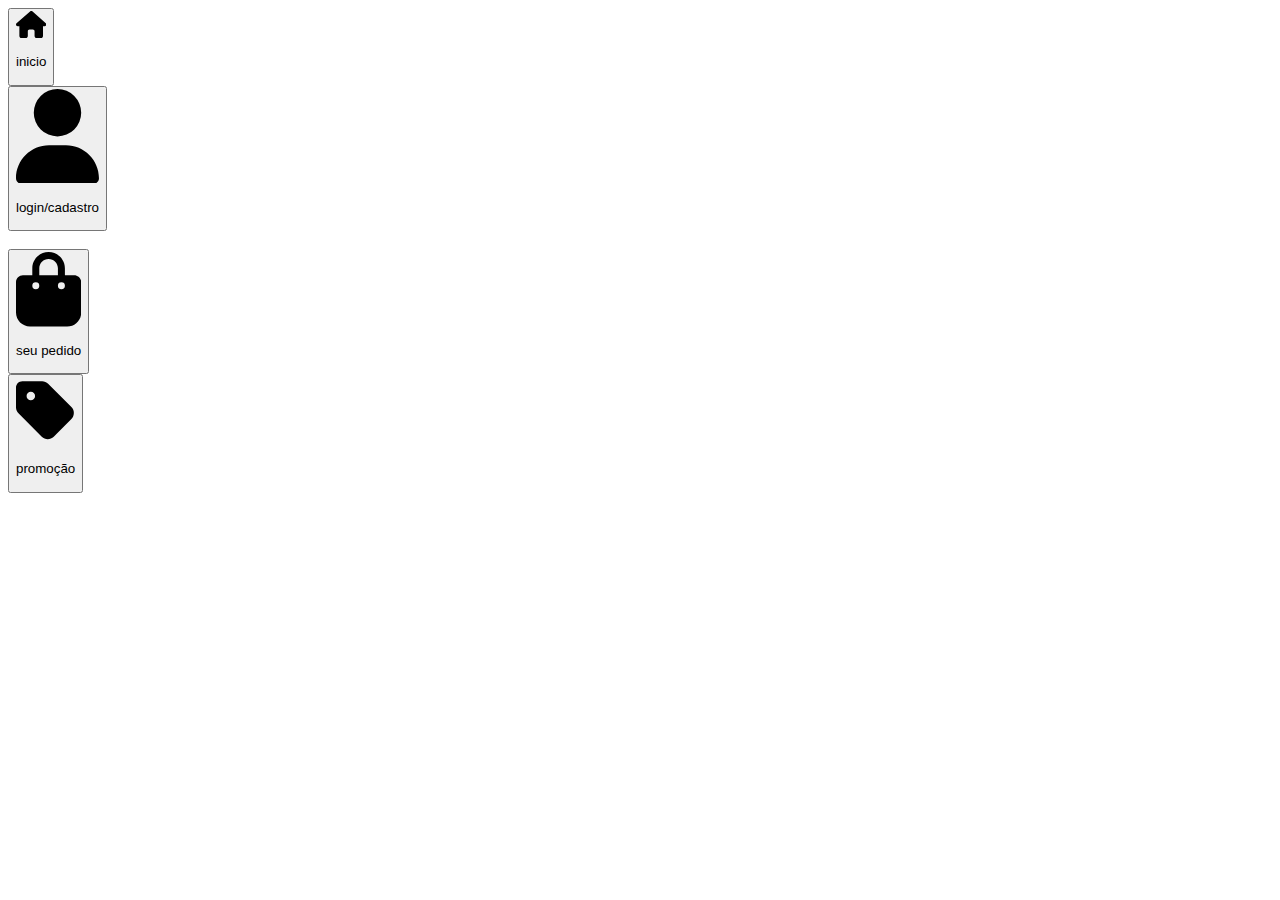
==== index.html @ 5ddf1821 "index.html" ====
<!DOCTYPE html>
<html lang="en">
<head>
    <meta charset="UTF-8">
    <meta name="viewport" content="width=device-width, initial-scale=1.0">
    <title>Sushiyama</title>
    <link rel="stylesheet" href="principal.css">
</head>
<body>
    <header>
    
     <div><button><svg xmlns="http://www.w3.org/2000/svg" viewBox="0 0 576 512"><!--!Font Awesome Free 6.6.0 by @fontawesome - https://fontawesome.com License - https://fontawesome.com/license/free Copyright 2024 Fonticons, Inc.--><path d="M575.8 255.5c0 18-15 32.1-32 32.1l-32 0 .7 160.2c0 2.7-.2 5.4-.5 8.1l0 16.2c0 22.1-17.9 40-40 40l-16 0c-1.1 0-2.2 0-3.3-.1c-1.4 .1-2.8 .1-4.2 .1L416 512l-24 0c-22.1 0-40-17.9-40-40l0-24 0-64c0-17.7-14.3-32-32-32l-64 0c-17.7 0-32 14.3-32 32l0 64 0 24c0 22.1-17.9 40-40 40l-24 0-31.9 0c-1.5 0-3-.1-4.5-.2c-1.2 .1-2.4 .2-3.6 .2l-16 0c-22.1 0-40-17.9-40-40l0-112c0-.9 0-1.9 .1-2.8l0-69.7-32 0c-18 0-32-14-32-32.1c0-9 3-17 10-24L266.4 8c7-7 15-8 22-8s15 2 21 7L564.8 231.5c8 7 12 15 11 24z"/></svg><p>inicio</p></button></div>

      <div><button><svg xmlns="http://www.w3.org/2000/svg" viewBox="0 0 448 512"><!--!Font Awesome Free 6.6.0 by @fontawesome - https://fontawesome.com License - https://fontawesome.com/license/free Copyright 2024 Fonticons, divInc.--><path d="M224 256A128 128 0 1 0 224 0a128 128 0 1 0 0 256zm-45.7 48C79.8 304 0 383.8 0 482.3C0 498.7 13.3 512 29.7 512l388.6 0c16.4 0 29.7-13.3 29.7-29.7C448 383.8 368.2 304 269.7 304l-91.4 0z"/></svg><p>login/cadastro</p></button></div>

       <div id="logo"><img src="imagens/sushiyama.png" alt=""></div>

      <div><button><svg xmlns="http://www.w3.org/2000/svg" viewBox="0 0 448 512"><!--!Font Awesome Free 6.6.0 by @fontawesome - https://fontawesome.com License - https://fontawesome.com/license/free Copyright 2024 Fonticons, Inc.--><path d="M160 112c0-35.3 28.7-64 64-64s64 28.7 64 64l0 48-128 0 0-48zm-48 48l-64 0c-26.5 0-48 21.5-48 48L0 416c0 53 43 96 96 96l256 0c53 0 96-43 96-96l0-208c0-26.5-21.5-48-48-48l-64 0 0-48C336 50.1 285.9 0 224 0S112 50.1 112 112l0 48zm24 48a24 24 0 1 1 0 48 24 24 0 1 1 0-48zm152 24a24 24 0 1 1 48 0 24 24 0 1 1 -48 0z"/></svg><p>seu pedido</p></button></div>

     <div><button><svg xmlns="http://www.w3.org/2000/svg" viewBox="0 0 448 512"><!--!Font Awesome Free 6.6.0 by @fontawesome - https://fontawesome.com License - https://fontawesome.com/license/free Copyright 2024 Fonticons, Inc.--><path d="M0 80L0 229.5c0 17 6.7 33.3 18.7 45.3l176 176c25 25 65.5 25 90.5 0L418.7 317.3c25-25 25-65.5 0-90.5l-176-176c-12-12-28.3-18.7-45.3-18.7L48 32C21.5 32 0 53.5 0 80zm112 32a32 32 0 1 1 0 64 32 32 0 1 1 0-64z"/></svg><p>promoção</p></button></div> 
    

    </header>
     <main><div id="referencial"><div><img src="imagens/pexels-rajesh-tp-749235-2098085.jpg" alt=""></div></div></main>
    
</body>
</html>
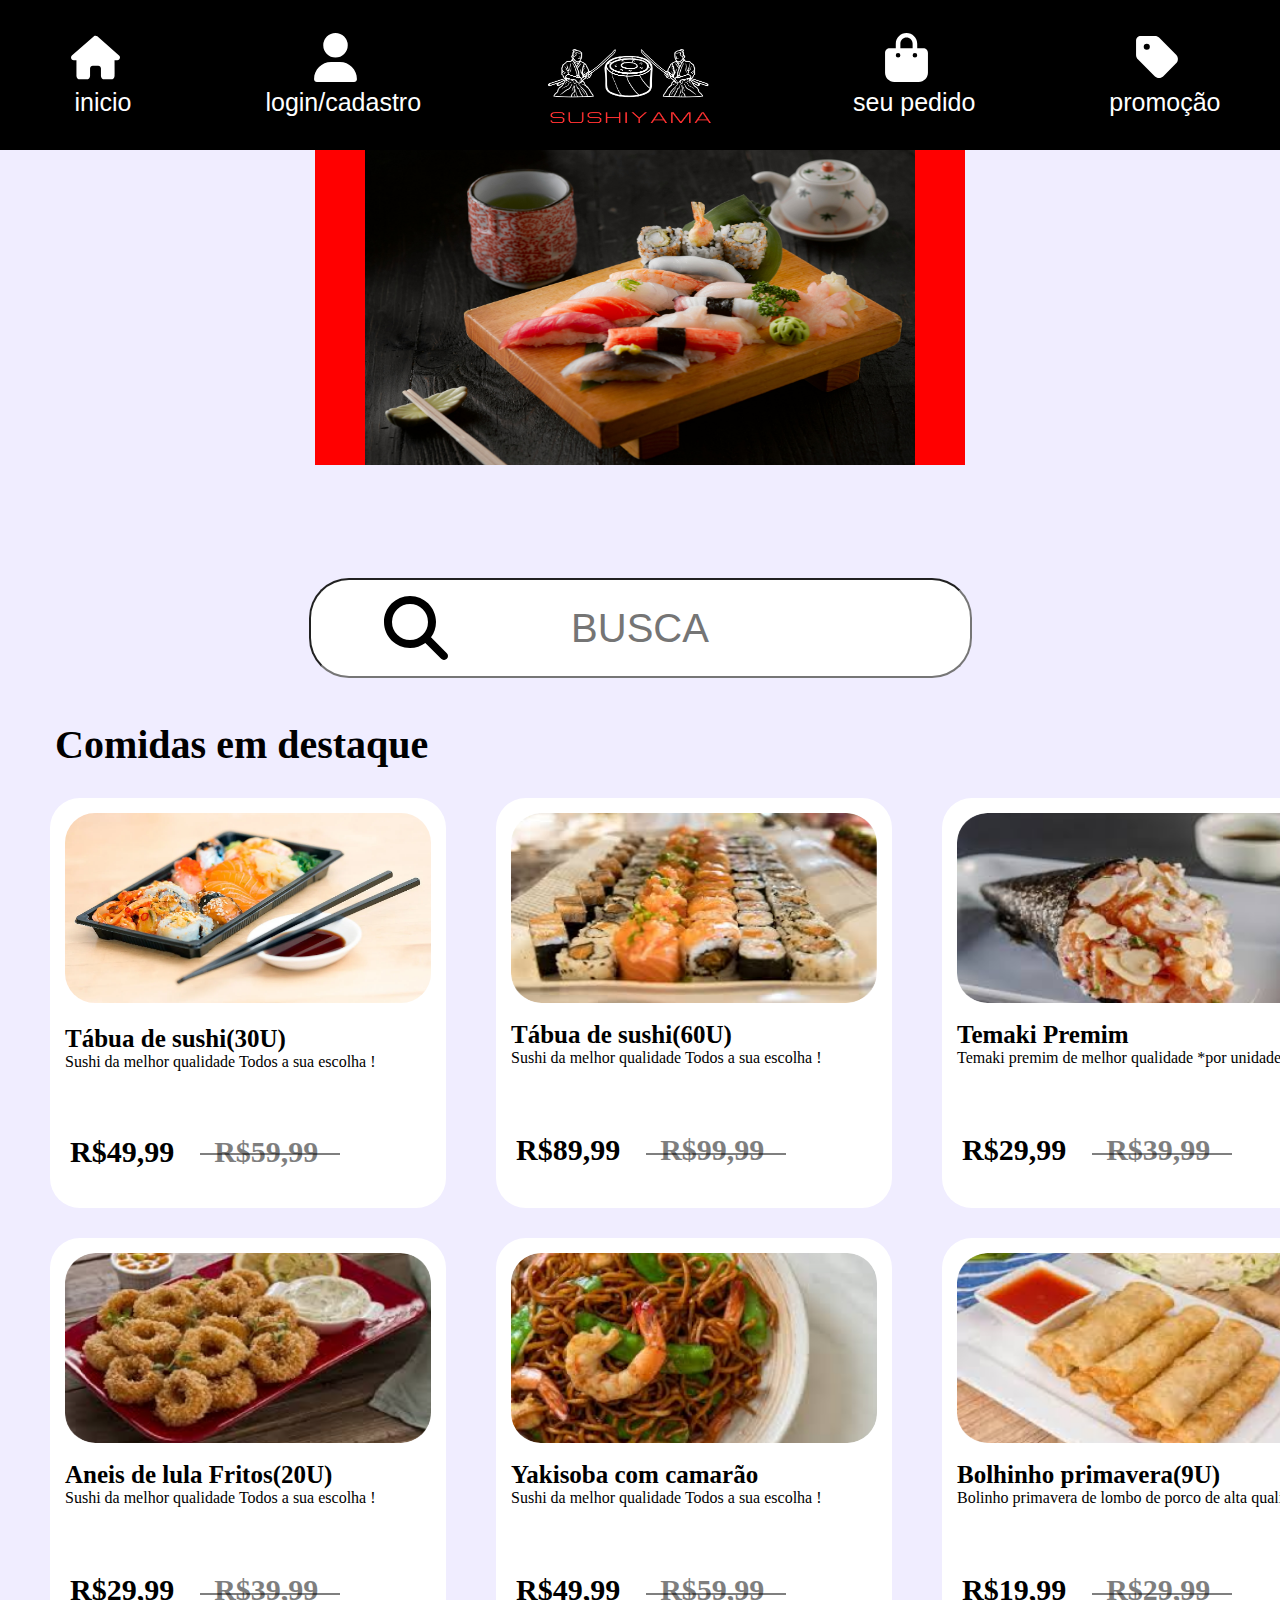
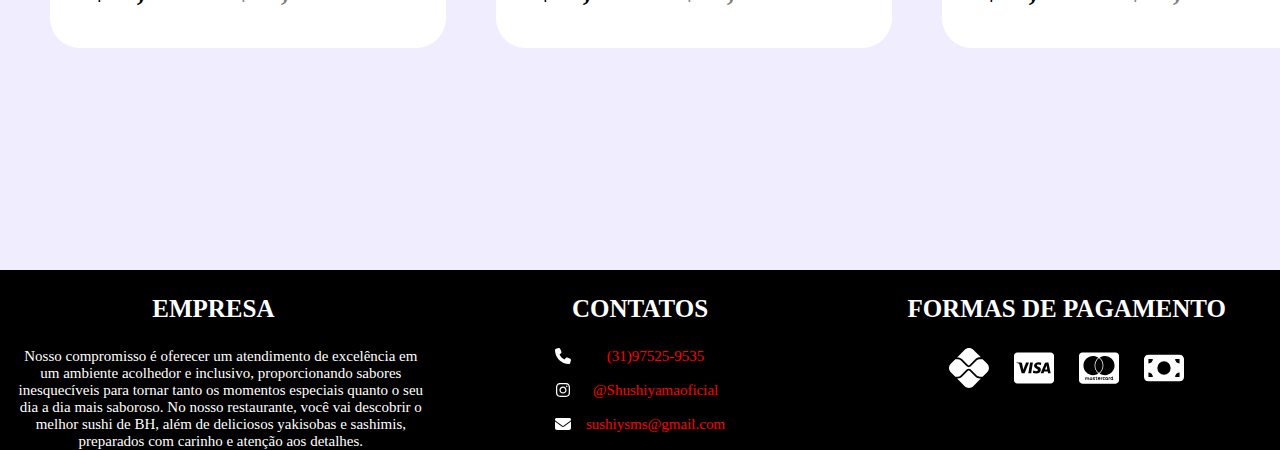
==== commit 0d5e3b71: "Add files via upload" ====
--- a/index.html
+++ b/index.html
@@ -1,27 +1,168 @@
-<!DOCTYPE html>
-<html lang="en">
-<head>
-    <meta charset="UTF-8">
-    <meta name="viewport" content="width=device-width, initial-scale=1.0">
-    <title>Sushiyama</title>
-    <link rel="stylesheet" href="principal.css">
-</head>
-<body>
-    <header>
-    
-     <div><button><svg xmlns="http://www.w3.org/2000/svg" viewBox="0 0 576 512"><!--!Font Awesome Free 6.6.0 by @fontawesome - https://fontawesome.com License - https://fontawesome.com/license/free Copyright 2024 Fonticons, Inc.--><path d="M575.8 255.5c0 18-15 32.1-32 32.1l-32 0 .7 160.2c0 2.7-.2 5.4-.5 8.1l0 16.2c0 22.1-17.9 40-40 40l-16 0c-1.1 0-2.2 0-3.3-.1c-1.4 .1-2.8 .1-4.2 .1L416 512l-24 0c-22.1 0-40-17.9-40-40l0-24 0-64c0-17.7-14.3-32-32-32l-64 0c-17.7 0-32 14.3-32 32l0 64 0 24c0 22.1-17.9 40-40 40l-24 0-31.9 0c-1.5 0-3-.1-4.5-.2c-1.2 .1-2.4 .2-3.6 .2l-16 0c-22.1 0-40-17.9-40-40l0-112c0-.9 0-1.9 .1-2.8l0-69.7-32 0c-18 0-32-14-32-32.1c0-9 3-17 10-24L266.4 8c7-7 15-8 22-8s15 2 21 7L564.8 231.5c8 7 12 15 11 24z"/></svg><p>inicio</p></button></div>
-
-      <div><button><svg xmlns="http://www.w3.org/2000/svg" viewBox="0 0 448 512"><!--!Font Awesome Free 6.6.0 by @fontawesome - https://fontawesome.com License - https://fontawesome.com/license/free Copyright 2024 Fonticons, divInc.--><path d="M224 256A128 128 0 1 0 224 0a128 128 0 1 0 0 256zm-45.7 48C79.8 304 0 383.8 0 482.3C0 498.7 13.3 512 29.7 512l388.6 0c16.4 0 29.7-13.3 29.7-29.7C448 383.8 368.2 304 269.7 304l-91.4 0z"/></svg><p>login/cadastro</p></button></div>
-
-       <div id="logo"><img src="imagens/sushiyama.png" alt=""></div>
-
-      <div><button><svg xmlns="http://www.w3.org/2000/svg" viewBox="0 0 448 512"><!--!Font Awesome Free 6.6.0 by @fontawesome - https://fontawesome.com License - https://fontawesome.com/license/free Copyright 2024 Fonticons, Inc.--><path d="M160 112c0-35.3 28.7-64 64-64s64 28.7 64 64l0 48-128 0 0-48zm-48 48l-64 0c-26.5 0-48 21.5-48 48L0 416c0 53 43 96 96 96l256 0c53 0 96-43 96-96l0-208c0-26.5-21.5-48-48-48l-64 0 0-48C336 50.1 285.9 0 224 0S112 50.1 112 112l0 48zm24 48a24 24 0 1 1 0 48 24 24 0 1 1 0-48zm152 24a24 24 0 1 1 48 0 24 24 0 1 1 -48 0z"/></svg><p>seu pedido</p></button></div>
-
-     <div><button><svg xmlns="http://www.w3.org/2000/svg" viewBox="0 0 448 512"><!--!Font Awesome Free 6.6.0 by @fontawesome - https://fontawesome.com License - https://fontawesome.com/license/free Copyright 2024 Fonticons, Inc.--><path d="M0 80L0 229.5c0 17 6.7 33.3 18.7 45.3l176 176c25 25 65.5 25 90.5 0L418.7 317.3c25-25 25-65.5 0-90.5l-176-176c-12-12-28.3-18.7-45.3-18.7L48 32C21.5 32 0 53.5 0 80zm112 32a32 32 0 1 1 0 64 32 32 0 1 1 0-64z"/></svg><p>promoção</p></button></div> 
-    
-
-    </header>
-     <main><div id="referencial"><div><img src="imagens/pexels-rajesh-tp-749235-2098085.jpg" alt=""></div></div></main>
-    
-</body>
-</html>
+<!DOCTYPE html>
+<html lang="en">
+<head>
+    <meta charset="UTF-8">
+    <meta name="viewport" content="width=device-width, initial-scale=1.0">
+    <title>Sushiyama</title>
+    <link rel="stylesheet" href="principal.css">
+</head>
+<body>
+    <header>
+    
+     <div><button><svg xmlns="http://www.w3.org/2000/svg" viewBox="0 0 576 512"><!--!Font Awesome Free 6.6.0 by @fontawesome - https://fontawesome.com License - https://fontawesome.com/license/free Copyright 2024 Fonticons, Inc.--><path d="M575.8 255.5c0 18-15 32.1-32 32.1l-32 0 .7 160.2c0 2.7-.2 5.4-.5 8.1l0 16.2c0 22.1-17.9 40-40 40l-16 0c-1.1 0-2.2 0-3.3-.1c-1.4 .1-2.8 .1-4.2 .1L416 512l-24 0c-22.1 0-40-17.9-40-40l0-24 0-64c0-17.7-14.3-32-32-32l-64 0c-17.7 0-32 14.3-32 32l0 64 0 24c0 22.1-17.9 40-40 40l-24 0-31.9 0c-1.5 0-3-.1-4.5-.2c-1.2 .1-2.4 .2-3.6 .2l-16 0c-22.1 0-40-17.9-40-40l0-112c0-.9 0-1.9 .1-2.8l0-69.7-32 0c-18 0-32-14-32-32.1c0-9 3-17 10-24L266.4 8c7-7 15-8 22-8s15 2 21 7L564.8 231.5c8 7 12 15 11 24z"/></svg><p>inicio</p></button></div>
+
+      <div><button><a href="login.html"><svg xmlns="http://www.w3.org/2000/svg" viewBox="0 0 448 512"><!--!Font Awesome Free 6.6.0 by @fontawesome - https://fontawesome.com License - https://fontawesome.com/license/free Copyright 2024 Fonticons, divInc.--><path d="M224 256A128 128 0 1 0 224 0a128 128 0 1 0 0 256zm-45.7 48C79.8 304 0 383.8 0 482.3C0 498.7 13.3 512 29.7 512l388.6 0c16.4 0 29.7-13.3 29.7-29.7C448 383.8 368.2 304 269.7 304l-91.4 0z"/></svg><p>login/cadastro</p></a></button></div>
+
+       <div id="logo"><img src="imagens/sushiyama.png" alt=""></div>
+
+      <div><button><a href="carrinho.html"><svg xmlns="http://www.w3.org/2000/svg" viewBox="0 0 448 512"><!--!Font Awesome Free 6.6.0 by @fontawesome - https://fontawesome.com License - https://fontawesome.com/license/free Copyright 2024 Fonticons, Inc.--><path d="M160 112c0-35.3 28.7-64 64-64s64 28.7 64 64l0 48-128 0 0-48zm-48 48l-64 0c-26.5 0-48 21.5-48 48L0 416c0 53 43 96 96 96l256 0c53 0 96-43 96-96l0-208c0-26.5-21.5-48-48-48l-64 0 0-48C336 50.1 285.9 0 224 0S112 50.1 112 112l0 48zm24 48a24 24 0 1 1 0 48 24 24 0 1 1 0-48zm152 24a24 24 0 1 1 48 0 24 24 0 1 1 -48 0z"/></svg><p>seu pedido</p></a></button></div>
+
+     <div><button><a href="busca.html"><svg xmlns="http://www.w3.org/2000/svg" viewBox="0 0 448 512"><!--!Font Awesome Free 6.6.0 by @fontawesome - https://fontawesome.com License - https://fontawesome.com/license/free Copyright 2024 Fonticons, Inc.--><path d="M0 80L0 229.5c0 17 6.7 33.3 18.7 45.3l176 176c25 25 65.5 25 90.5 0L418.7 317.3c25-25 25-65.5 0-90.5l-176-176c-12-12-28.3-18.7-45.3-18.7L48 32C21.5 32 0 53.5 0 80zm112 32a32 32 0 1 1 0 64 32 32 0 1 1 0-64z"/></svg><p>promoção</p></a></button></div> 
+    
+
+    </header>
+     <div id="banner"><div id="referencial"><div><img src="imagens/pexels-rajesh-tp-749235-2098085.jpg" alt=""></div></div></div>
+
+     <nav>
+       <svg xmlns="http://www.w3.org/2000/svg" viewBox="0 0 512 512"><!--!Font Awesome Free 6.6.0 by @fontawesome - https://fontawesome.com License - https://fontawesome.com/license/free Copyright 2024 Fonticons, Inc.--><path d="M416 208c0 45.9-14.9 88.3-40 122.7L502.6 457.4c12.5 12.5 12.5 32.8 0 45.3s-32.8 12.5-45.3 0L330.7 376c-34.4 25.2-76.8 40-122.7 40C93.1 416 0 322.9 0 208S93.1 0 208 0S416 93.1 416 208zM208 352a144 144 0 1 0 0-288 144 144 0 1 0 0 288z"/></svg>
+       
+        <input id="busca" type="text" placeholder="BUSCA"></nav>
+         <br>
+        <main>
+         <h1>Comidas em destaque</h1>
+
+         <div class="margin">
+        
+          <div class="cardapio">
+            
+            <a href="detalhesC.html"><img src="imagens/pexels-photo-248444.webp" alt=""></a>
+             <br>
+              <h3>
+                <a href="detalhesC.html">Tábua de sushi(30U)</a>
+                 </h3>
+               <p>Sushi da melhor qualidade Todos a sua escolha !</p>
+                <br>
+                 <div class="precos">
+                  <h4 class="precoA">R$49,99</h4>
+                   <h4 class="precoB">R$59,99</h4>
+                 </div>
+                  <div class="barra"></div>
+              </div>
+
+              <div>
+                <div class="cardapio">
+                  <img src="imagens/image 7.png" alt="">
+                   <br>
+                    <h3>
+                      <a href="">Tábua de sushi(60U)</a>
+                       </h3>
+                     <p>Sushi da melhor qualidade Todos a sua escolha !</p>
+                      <br>
+                       <div class="precos">
+                        <h4 class="precoA">R$89,99</h4>
+                         <h4 class="precoB">R$99,99</h4>
+                       </div>
+                        <div class="barra"></div>
+                    </div>
+
+           
+          <div class="cardapio"><img src="imagens/image 8.png" alt="">
+            <br>
+             <h3><a href="">Temaki Premim</a></h3>
+              <p>Temaki premim de melhor qualidade
+                *por unidade</p>
+               <br>
+                <div class="precos">
+                 <h4 class="precoA">R$29,99</h4>
+                  <h4 class="precoB">R$39,99</h4>
+                </div>
+                 <div class="barra"></div>
+             </div></div>
+        </div>
+
+        <div class="margin">
+          <div class="cardapio">
+            <img src="imagens/image 9.png" alt="">
+             <br>
+              <h3><a href="">Aneis de lula Fritos(20U)</a></h3>
+               <p>Sushi da melhor qualidade
+                Todos a sua escolha !</p>
+                <br>
+                 <div class="precos">
+                  <h4 class="precoA">R$29,99</h4>
+                   <h4 class="precoB">R$39,99</h4>
+                 </div>
+                  <div class="barra"></div>
+              </div>
+              <div>
+                <div class="cardapio">
+                  <img src="imagens/image 10.png" alt="">
+                   <br>
+                    <h3>
+                      <a href="">Yakisoba com camarão</a>
+                       </h3>
+                     <p>Sushi da melhor qualidade
+                      Todos a sua escolha !</p>
+                      <br>
+                       <div class="precos">
+                        <h4 class="precoA">R$49,99</h4>
+                         <h4 class="precoB">R$59,99</h4>
+                       </div>
+                        <div class="barra"></div>
+                    </div>
+           
+          <div class="cardapio"><img src="imagens/image 11.png" alt="">
+            <br>
+             <h3>
+              <a href="">Bolhinho primavera(9U)</a> 
+               </h3>
+              <p>Bolinho primavera de lombo de porco
+                de alta qualidade </p>
+               <br>
+                <div class="precos">
+                 <h4 class="precoA">R$19,99</h4>
+                  <h4 class="precoB">R$29,99</h4>
+                </div>
+                 <div class="barra"></div>
+             </div></div>
+        </div>   
+        </main>
+        <br>
+        <br>
+        <br>
+        <br>
+
+        <footer>
+          <h1>EMPRESA</h1>
+           <h1>CONTATOS</h1>
+            <h1>FORMAS DE PAGAMENTO</h1>
+          
+              <div id="empresa">
+                <p>Nosso compromisso é oferecer um atendimento de excelência em um ambiente acolhedor e inclusivo, proporcionando sabores inesquecíveis para tornar tanto os momentos especiais quanto o seu dia a dia mais saboroso. 
+                No nosso restaurante, você vai descobrir o melhor sushi de BH, além de deliciosos yakisobas e sashimis, preparados com carinho e atenção aos detalhes.</p>
+              </div>
+
+              <div id="contato">
+                <svg xmlns="http://www.w3.org/2000/svg" viewBox="0 0 512 512"><!--!Font Awesome Free 6.6.0 by @fontawesome - https://fontawesome.com License - https://fontawesome.com/license/free Copyright 2024 Fonticons, Inc.--><path d="M164.9 24.6c-7.7-18.6-28-28.5-47.4-23.2l-88 24C12.1 30.2 0 46 0 64C0 311.4 200.6 512 448 512c18 0 33.8-12.1 38.6-29.5l24-88c5.3-19.4-4.6-39.7-23.2-47.4l-96-40c-16.3-6.8-35.2-2.1-46.3 11.6L304.7 368C234.3 334.7 177.3 277.7 144 207.3L193.3 167c13.7-11.2 18.4-30 11.6-46.3l-40-96z"/></svg> 
+                 <p>(31)97525-9535</p>
+                  <svg xmlns="http://www.w3.org/2000/svg" viewBox="0 0 448 512"><!--!Font Awesome Free 6.6.0 by @fontawesome - https://fontawesome.com License - https://fontawesome.com/license/free Copyright 2024 Fonticons, Inc.--><path d="M224.1 141c-63.6 0-114.9 51.3-114.9 114.9s51.3 114.9 114.9 114.9S339 319.5 339 255.9 287.7 141 224.1 141zm0 189.6c-41.1 0-74.7-33.5-74.7-74.7s33.5-74.7 74.7-74.7 74.7 33.5 74.7 74.7-33.6 74.7-74.7 74.7zm146.4-194.3c0 14.9-12 26.8-26.8 26.8-14.9 0-26.8-12-26.8-26.8s12-26.8 26.8-26.8 26.8 12 26.8 26.8zm76.1 27.2c-1.7-35.9-9.9-67.7-36.2-93.9-26.2-26.2-58-34.4-93.9-36.2-37-2.1-147.9-2.1-184.9 0-35.8 1.7-67.6 9.9-93.9 36.1s-34.4 58-36.2 93.9c-2.1 37-2.1 147.9 0 184.9 1.7 35.9 9.9 67.7 36.2 93.9s58 34.4 93.9 36.2c37 2.1 147.9 2.1 184.9 0 35.9-1.7 67.7-9.9 93.9-36.2 26.2-26.2 34.4-58 36.2-93.9 2.1-37 2.1-147.8 0-184.8zM398.8 388c-7.8 19.6-22.9 34.7-42.6 42.6-29.5 11.7-99.5 9-132.1 9s-102.7 2.6-132.1-9c-19.6-7.8-34.7-22.9-42.6-42.6-11.7-29.5-9-99.5-9-132.1s-2.6-102.7 9-132.1c7.8-19.6 22.9-34.7 42.6-42.6 29.5-11.7 99.5-9 132.1-9s102.7-2.6 132.1 9c19.6 7.8 34.7 22.9 42.6 42.6 11.7 29.5 9 99.5 9 132.1s2.7 102.7-9 132.1z"/></svg>
+                    <p>@Shushiyamaoficial</p>
+                     <svg xmlns="http://www.w3.org/2000/svg" viewBox="0 0 512 512"><!--!Font Awesome Free 6.6.0 by @fontawesome - https://fontawesome.com License - https://fontawesome.com/license/free Copyright 2024 Fonticons, Inc.--><path d="M48 64C21.5 64 0 85.5 0 112c0 15.1 7.1 29.3 19.2 38.4L236.8 313.6c11.4 8.5 27 8.5 38.4 0L492.8 150.4c12.1-9.1 19.2-23.3 19.2-38.4c0-26.5-21.5-48-48-48L48 64zM0 176L0 384c0 35.3 28.7 64 64 64l384 0c35.3 0 64-28.7 64-64l0-208L294.4 339.2c-22.8 17.1-54 17.1-76.8 0L0 176z"/></svg>
+                      <p>sushiysms@gmail.com</p>
+              </div>
+
+              <div id="pagamento">
+                <svg xmlns="http://www.w3.org/2000/svg" viewBox="0 0 512 512"><!--!Font Awesome Free 6.6.0 by @fontawesome - https://fontawesome.com License - https://fontawesome.com/license/free Copyright 2024 Fonticons, Inc.--><path d="M242.4 292.5C247.8 287.1 257.1 287.1 262.5 292.5L339.5 369.5C353.7 383.7 372.6 391.5 392.6 391.5H407.7L310.6 488.6C280.3 518.1 231.1 518.1 200.8 488.6L103.3 391.2H112.6C132.6 391.2 151.5 383.4 165.7 369.2L242.4 292.5zM262.5 218.9C256.1 224.4 247.9 224.5 242.4 218.9L165.7 142.2C151.5 127.1 132.6 120.2 112.6 120.2H103.3L200.7 22.8C231.1-7.6 280.3-7.6 310.6 22.8L407.8 119.9H392.6C372.6 119.9 353.7 127.7 339.5 141.9L262.5 218.9zM112.6 142.7C126.4 142.7 139.1 148.3 149.7 158.1L226.4 234.8C233.6 241.1 243 245.6 252.5 245.6C261.9 245.6 271.3 241.1 278.5 234.8L355.5 157.8C365.3 148.1 378.8 142.5 392.6 142.5H430.3L488.6 200.8C518.9 231.1 518.9 280.3 488.6 310.6L430.3 368.9H392.6C378.8 368.9 365.3 363.3 355.5 353.5L278.5 276.5C264.6 262.6 240.3 262.6 226.4 276.6L149.7 353.2C139.1 363 126.4 368.6 112.6 368.6H80.8L22.8 310.6C-7.6 280.3-7.6 231.1 22.8 200.8L80.8 142.7H112.6z"/></svg>        
+                  <svg xmlns="http://www.w3.org/2000/svg" viewBox="0 0 576 512"><!--!Font Awesome Free 6.6.0 by @fontawesome - https://fontawesome.com License - https://fontawesome.com/license/free Copyright 2024 Fonticons, Inc.--><path d="M470.1 231.3s7.6 37.2 9.3 45H446c3.3-8.9 16-43.5 16-43.5-.2 .3 3.3-9.1 5.3-14.9l2.8 13.4zM576 80v352c0 26.5-21.5 48-48 48H48c-26.5 0-48-21.5-48-48V80c0-26.5 21.5-48 48-48h480c26.5 0 48 21.5 48 48zM152.5 331.2L215.7 176h-42.5l-39.3 106-4.3-21.5-14-71.4c-2.3-9.9-9.4-12.7-18.2-13.1H32.7l-.7 3.1c15.8 4 29.9 9.8 42.2 17.1l35.8 135h42.5zm94.4 .2L272.1 176h-40.2l-25.1 155.4h40.1zm139.9-50.8c.2-17.7-10.6-31.2-33.7-42.3-14.1-7.1-22.7-11.9-22.7-19.2 .2-6.6 7.3-13.4 23.1-13.4 13.1-.3 22.7 2.8 29.9 5.9l3.6 1.7 5.5-33.6c-7.9-3.1-20.5-6.6-36-6.6-39.7 0-67.6 21.2-67.8 51.4-.3 22.3 20 34.7 35.2 42.2 15.5 7.6 20.8 12.6 20.8 19.3-.2 10.4-12.6 15.2-24.1 15.2-16 0-24.6-2.5-37.7-8.3l-5.3-2.5-5.6 34.9c9.4 4.3 26.8 8.1 44.8 8.3 42.2 .1 69.7-20.8 70-53zM528 331.4L495.6 176h-31.1c-9.6 0-16.9 2.8-21 12.9l-59.7 142.5H426s6.9-19.2 8.4-23.3H486c1.2 5.5 4.8 23.3 4.8 23.3H528z"/></svg>
+                   <svg xmlns="http://www.w3.org/2000/svg" viewBox="0 0 576 512"><!--!Font Awesome Free 6.6.0 by @fontawesome - https://fontawesome.com License - https://fontawesome.com/license/free Copyright 2024 Fonticons, Inc.--><path d="M482.9 410.3c0 6.8-4.6 11.7-11.2 11.7-6.8 0-11.2-5.2-11.2-11.7 0-6.5 4.4-11.7 11.2-11.7 6.6 0 11.2 5.2 11.2 11.7zm-310.8-11.7c-7.1 0-11.2 5.2-11.2 11.7 0 6.5 4.1 11.7 11.2 11.7 6.5 0 10.9-4.9 10.9-11.7-.1-6.5-4.4-11.7-10.9-11.7zm117.5-.3c-5.4 0-8.7 3.5-9.5 8.7h19.1c-.9-5.7-4.4-8.7-9.6-8.7zm107.8 .3c-6.8 0-10.9 5.2-10.9 11.7 0 6.5 4.1 11.7 10.9 11.7 6.8 0 11.2-4.9 11.2-11.7 0-6.5-4.4-11.7-11.2-11.7zm105.9 26.1c0 .3 .3 .5 .3 1.1 0 .3-.3 .5-.3 1.1-.3 .3-.3 .5-.5 .8-.3 .3-.5 .5-1.1 .5-.3 .3-.5 .3-1.1 .3-.3 0-.5 0-1.1-.3-.3 0-.5-.3-.8-.5-.3-.3-.5-.5-.5-.8-.3-.5-.3-.8-.3-1.1 0-.5 0-.8 .3-1.1 0-.5 .3-.8 .5-1.1 .3-.3 .5-.3 .8-.5 .5-.3 .8-.3 1.1-.3 .5 0 .8 0 1.1 .3 .5 .3 .8 .3 1.1 .5s.2 .6 .5 1.1zm-2.2 1.4c.5 0 .5-.3 .8-.3 .3-.3 .3-.5 .3-.8 0-.3 0-.5-.3-.8-.3 0-.5-.3-1.1-.3h-1.6v3.5h.8V426h.3l1.1 1.4h.8l-1.1-1.3zM576 81v352c0 26.5-21.5 48-48 48H48c-26.5 0-48-21.5-48-48V81c0-26.5 21.5-48 48-48h480c26.5 0 48 21.5 48 48zM64 220.6c0 76.5 62.1 138.5 138.5 138.5 27.2 0 53.9-8.2 76.5-23.1-72.9-59.3-72.4-171.2 0-230.5-22.6-15-49.3-23.1-76.5-23.1-76.4-.1-138.5 62-138.5 138.2zm224 108.8c70.5-55 70.2-162.2 0-217.5-70.2 55.3-70.5 162.6 0 217.5zm-142.3 76.3c0-8.7-5.7-14.4-14.7-14.7-4.6 0-9.5 1.4-12.8 6.5-2.4-4.1-6.5-6.5-12.2-6.5-3.8 0-7.6 1.4-10.6 5.4V392h-8.2v36.7h8.2c0-18.9-2.5-30.2 9-30.2 10.2 0 8.2 10.2 8.2 30.2h7.9c0-18.3-2.5-30.2 9-30.2 10.2 0 8.2 10 8.2 30.2h8.2v-23zm44.9-13.7h-7.9v4.4c-2.7-3.3-6.5-5.4-11.7-5.4-10.3 0-18.2 8.2-18.2 19.3 0 11.2 7.9 19.3 18.2 19.3 5.2 0 9-1.9 11.7-5.4v4.6h7.9V392zm40.5 25.6c0-15-22.9-8.2-22.9-15.2 0-5.7 11.9-4.8 18.5-1.1l3.3-6.5c-9.4-6.1-30.2-6-30.2 8.2 0 14.3 22.9 8.3 22.9 15 0 6.3-13.5 5.8-20.7 .8l-3.5 6.3c11.2 7.6 32.6 6 32.6-7.5zm35.4 9.3l-2.2-6.8c-3.8 2.1-12.2 4.4-12.2-4.1v-16.6h13.1V392h-13.1v-11.2h-8.2V392h-7.6v7.3h7.6V416c0 17.6 17.3 14.4 22.6 10.9zm13.3-13.4h27.5c0-16.2-7.4-22.6-17.4-22.6-10.6 0-18.2 7.9-18.2 19.3 0 20.5 22.6 23.9 33.8 14.2l-3.8-6c-7.8 6.4-19.6 5.8-21.9-4.9zm59.1-21.5c-4.6-2-11.6-1.8-15.2 4.4V392h-8.2v36.7h8.2V408c0-11.6 9.5-10.1 12.8-8.4l2.4-7.6zm10.6 18.3c0-11.4 11.6-15.1 20.7-8.4l3.8-6.5c-11.6-9.1-32.7-4.1-32.7 15 0 19.8 22.4 23.8 32.7 15l-3.8-6.5c-9.2 6.5-20.7 2.6-20.7-8.6zm66.7-18.3H408v4.4c-8.3-11-29.9-4.8-29.9 13.9 0 19.2 22.4 24.7 29.9 13.9v4.6h8.2V392zm33.7 0c-2.4-1.2-11-2.9-15.2 4.4V392h-7.9v36.7h7.9V408c0-11 9-10.3 12.8-8.4l2.4-7.6zm40.3-14.9h-7.9v19.3c-8.2-10.9-29.9-5.1-29.9 13.9 0 19.4 22.5 24.6 29.9 13.9v4.6h7.9v-51.7zm7.6-75.1v4.6h.8V302h1.9v-.8h-4.6v.8h1.9zm6.6 123.8c0-.5 0-1.1-.3-1.6-.3-.3-.5-.8-.8-1.1-.3-.3-.8-.5-1.1-.8-.5 0-1.1-.3-1.6-.3-.3 0-.8 .3-1.4 .3-.5 .3-.8 .5-1.1 .8-.5 .3-.8 .8-.8 1.1-.3 .5-.3 1.1-.3 1.6 0 .3 0 .8 .3 1.4 0 .3 .3 .8 .8 1.1 .3 .3 .5 .5 1.1 .8 .5 .3 1.1 .3 1.4 .3 .5 0 1.1 0 1.6-.3 .3-.3 .8-.5 1.1-.8 .3-.3 .5-.8 .8-1.1 .3-.6 .3-1.1 .3-1.4zm3.2-124.7h-1.4l-1.6 3.5-1.6-3.5h-1.4v5.4h.8v-4.1l1.6 3.5h1.1l1.4-3.5v4.1h1.1v-5.4zm4.4-80.5c0-76.2-62.1-138.3-138.5-138.3-27.2 0-53.9 8.2-76.5 23.1 72.1 59.3 73.2 171.5 0 230.5 22.6 15 49.5 23.1 76.5 23.1 76.4 .1 138.5-61.9 138.5-138.4z"/></svg>
+                    <svg xmlns="http://www.w3.org/2000/svg" viewBox="0 0 576 512"><!--!Font Awesome Free 6.6.0 by @fontawesome - https://fontawesome.com License - https://fontawesome.com/license/free Copyright 2024 Fonticons, Inc.--><path d="M64 64C28.7 64 0 92.7 0 128L0 384c0 35.3 28.7 64 64 64l448 0c35.3 0 64-28.7 64-64l0-256c0-35.3-28.7-64-64-64L64 64zm64 320l-64 0 0-64c35.3 0 64 28.7 64 64zM64 192l0-64 64 0c0 35.3-28.7 64-64 64zM448 384c0-35.3 28.7-64 64-64l0 64-64 0zm64-192c-35.3 0-64-28.7-64-64l64 0 0 64zM288 160a96 96 0 1 1 0 192 96 96 0 1 1 0-192z"/></svg>
+              </div>
+          
+
+        </footer>
+
+
+        
+    
+</body>
+</html>
--- a/principal.css
+++ b/principal.css
@@ -0,0 +1,195 @@
+*{margin: 0;
+    padding: 0;
+    box-sizing: border-box;}
+    
+    body{background-color:rgb(240, 237, 273) ;}
+
+    h3{font-size: 25px;}
+
+    h4{font-size: 30px;
+    }
+
+    
+    header{
+    display: flex;
+    justify-content: space-around;
+    align-items: center;
+        
+    
+    background-color: black;
+    color: white;
+    width: 100%;
+    height: 150px;}
+    
+    header button{background-color: black;
+    color: white;
+    font-size: 25px;
+    border: 0;}
+    
+    header svg {
+    width: 49px;
+    height: 49px;
+    fill: white}
+
+    header a{text-decoration: none;
+    color: white;}
+    
+    #logo img {
+    width: 179px;
+    height: 150px;}  
+    
+    #banner {width: 100%;
+    height: 403px;
+    }
+    
+    #referencial{width: 650px;
+    height: 315px;
+    background-color: red;
+    margin-left: auto;
+    margin-right: auto;
+    align-items: center; }
+    
+    
+    #referencial img {width: 550px;
+    height: 315px;
+    margin-left: 50px;  }
+
+    nav {display: flex;
+        width: 100%;
+    height: 150px;
+    justify-content: center;
+    align-items: center;
+    font-size: 40px;}
+    
+
+    nav svg {
+    width: 64px;
+    height: 64px;
+    position: absolute;
+    left: 30%}
+
+    
+
+    #busca{width: 663px;
+    height: 100px;
+    border-radius: 40px;
+     text-align: center;
+    font-size: 40px;}
+
+    main{display: flex;
+    flex-direction: column;
+    gap: 30px;
+    
+}
+
+    main div{width: 50%;
+    height: 410px;
+    
+    
+    display: flex;
+    justify-items: center;
+    justify-content: space-around;
+}
+
+    .cardapio{ background-color: white;
+        width: 400px;
+        height:410px;
+        border-radius: 30px;
+        display: flex;
+        flex-direction: column;
+        justify-content: start;
+        margin-right: 50px;
+     }
+
+    .cardapio img {width: 366px;
+    height: 190px;
+    border-radius: 30px;
+    margin-right: 15px;
+    margin-left: 15px;
+    margin-top: 15px;
+    font-size: 20px; }
+
+    main h1 {font-size: 40px;
+    margin-left: 55px;}
+
+    main h3,p{margin-left: 15px;}
+
+    .precos{display: flex;
+        justify-items: center;
+        align-items: center;
+        gap: 40px;
+        margin-top: 10px;
+    
+        }
+
+    
+    .precoA{margin-left: 20px;}
+    .precoB{opacity: 50%;}
+
+    .barra{width: 140px;
+    height: 8px;
+    background-color: black;
+    position: relative;
+    bottom: 13%;
+    left: 38%;
+    opacity: 50%;}
+
+    main a{text-decoration: none;
+    color: black;}
+
+    .margin{margin-left: 50px;}
+
+    footer{background-color: black;
+    width: 100%;
+    height: 180px;
+    color: white;
+    display: grid;
+    grid-template-columns: 1fr 1fr  1fr;
+    grid-template-rows: 1fr 1fr ;
+    justify-items: center;
+    text-align: center;
+    margin-top: 150px;}
+
+    footer h1 {padding-bottom: 25px;
+    padding-top: 25px;
+    font-size: 25px;
+}
+
+    footer>div>p{font-size: 15px;
+    text-align: center;}
+
+    #contato{display: grid;
+    grid-template-columns: 0.1fr 0.1fr;
+    grid-template-rows: 1fr 1fr 1fr;
+    
+    
+    }
+    #contato svg {width: 16px;
+    height: 16px;
+    fill: white;
+
+    
+    }
+    #contato p{color: red;}
+
+    #pagamento{
+    
+    display: flex;
+    gap: 25px;}
+    #pagamento svg{width: 40px;
+    height: 40px;
+    fill: white;
+    
+
+
+    }
+
+
+
+    
+
+ 
+ 
+
+    
+    